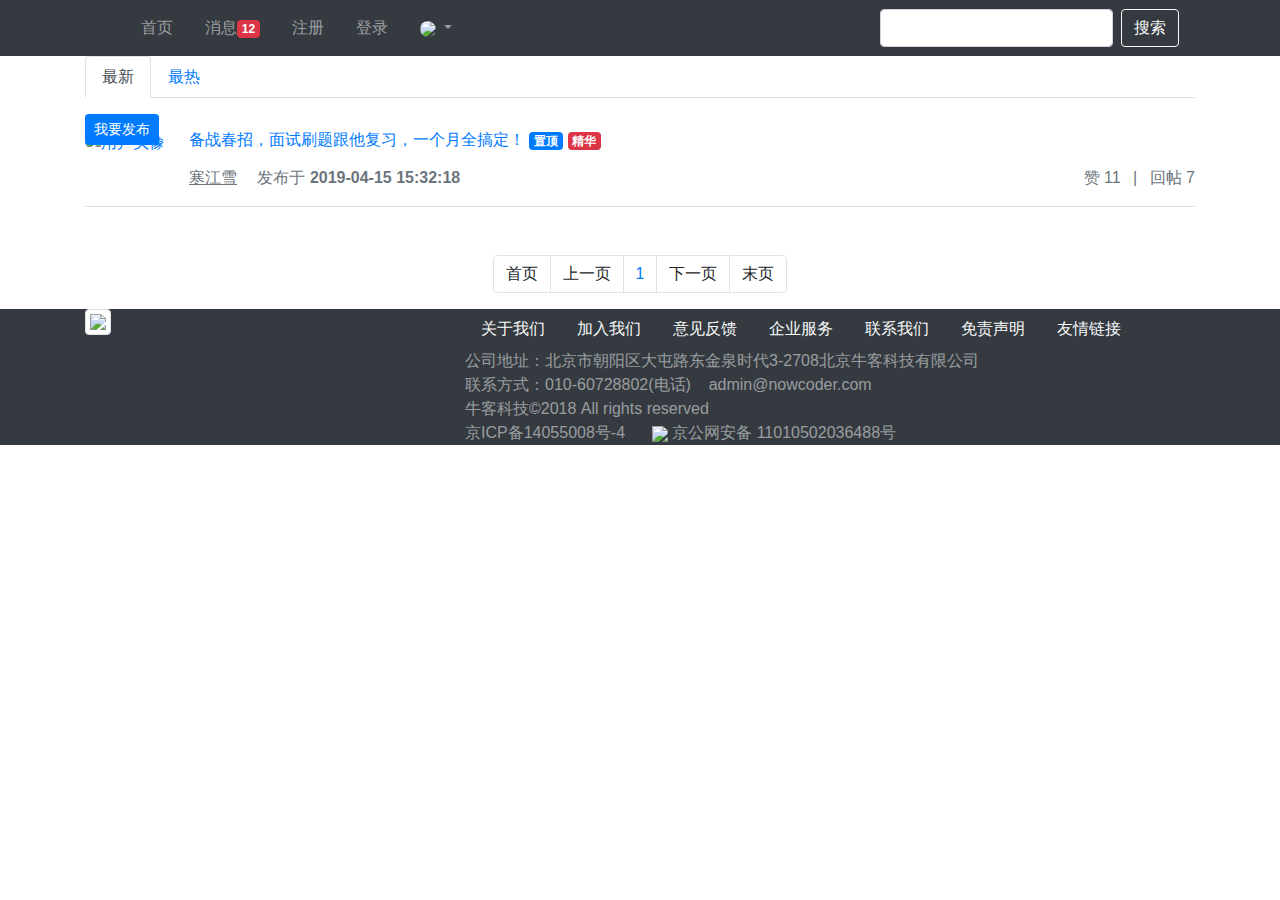
==== src/main/resources/templates/index.html @ c59b3c5e "Test1" ====
<!doctype html>
<html lang="en" xmlns:th="http://www.thymeleaf.org">
<head>
	<meta charset="utf-8">
	<meta name="viewport" content="width=device-width, initial-scale=1, shrink-to-fit=no">
	<link rel="icon" href="https://static.nowcoder.com/images/logo_87_87.png"/>
	<link rel="stylesheet" href="https://stackpath.bootstrapcdn.com/bootstrap/4.3.1/css/bootstrap.min.css" crossorigin="anonymous">
	<link rel="stylesheet" th:href="@{/css/global.css}" />
	<title>牛客网-首页</title>
</head>
<body>	
	<div class="nk-container">
		<!-- 头部 -->
		<header class="bg-dark sticky-top">
			<div class="container">
				<!-- 导航 -->
				<nav class="navbar navbar-expand-lg navbar-dark">
					<!-- logo -->
					<a class="navbar-brand" href="#"></a>
					<button class="navbar-toggler" type="button" data-toggle="collapse" data-target="#navbarSupportedContent" aria-controls="navbarSupportedContent" aria-expanded="false" aria-label="Toggle navigation">
						<span class="navbar-toggler-icon"></span>
					</button>
					<!-- 功能 -->
					<div class="collapse navbar-collapse" id="navbarSupportedContent">
						<ul class="navbar-nav mr-auto">
							<li class="nav-item ml-3 btn-group-vertical">
								<a class="nav-link" href="index.html">首页</a>
							</li>
							<li class="nav-item ml-3 btn-group-vertical">
								<a class="nav-link position-relative" href="site/letter.html">消息<span class="badge badge-danger">12</span></a>
							</li>
							<li class="nav-item ml-3 btn-group-vertical">
								<a class="nav-link" href="site/register.html">注册</a>
							</li>
							<li class="nav-item ml-3 btn-group-vertical">
								<a class="nav-link" href="site/login.html">登录</a>
							</li>
							<li class="nav-item ml-3 btn-group-vertical dropdown">
								<a class="nav-link dropdown-toggle" href="#" id="navbarDropdown" role="button" data-toggle="dropdown" aria-haspopup="true" aria-expanded="false">
									<img src="http://images.nowcoder.com/head/1t.png" class="rounded-circle" style="width:30px;"/>
								</a>
								<div class="dropdown-menu" aria-labelledby="navbarDropdown">
									<a class="dropdown-item text-center" href="site/profile.html">个人主页</a>
									<a class="dropdown-item text-center" href="site/setting.html">账号设置</a>
									<a class="dropdown-item text-center" href="site/login.html">退出登录</a>
									<div class="dropdown-divider"></div>
									<span class="dropdown-item text-center text-secondary">nowcoder</span>
								</div>
							</li>
						</ul>
						<!-- 搜索 -->
						<form class="form-inline my-2 my-lg-0" action="site/search.html">
							<input class="form-control mr-sm-2" type="search" aria-label="Search" />
							<button class="btn btn-outline-light my-2 my-sm-0" type="submit">搜索</button>
						</form>
					</div>
				</nav>
			</div>
		</header>

		<!-- 内容 -->
		<div class="main">
			<div class="container">
				<div class="position-relative">
					<!-- 筛选条件 -->
					<ul class="nav nav-tabs mb-3" >
						<li class="nav-item">
							<a class="nav-link active" href="#">最新</a>
						</li>
						<li class="nav-item">
							<a class="nav-link" href="#">最热</a>
						</li>
					</ul>
					<button type="button" class="btn btn-primary btn-sm position-absolute rt-0" data-toggle="modal" data-target="#publishModal">我要发布</button>
				</div>
				<!-- 弹出框 -->
				<div class="modal fade" id="publishModal" tabindex="-1" role="dialog" aria-labelledby="publishModalLabel" aria-hidden="true">
					<div class="modal-dialog modal-lg" role="document">
						<div class="modal-content">
							<div class="modal-header">
								<h5 class="modal-title" id="publishModalLabel">新帖发布</h5>
								<button type="button" class="close" data-dismiss="modal" aria-label="Close">
									<span aria-hidden="true">&times;</span>
								</button>
							</div>
							<div class="modal-body">
								<form>
									<div class="form-group">
										<label for="recipient-name" class="col-form-label">标题：</label>
										<input type="text" class="form-control" id="recipient-name">
									</div>
									<div class="form-group">
										<label for="message-text" class="col-form-label">正文：</label>
										<textarea class="form-control" id="message-text" rows="15"></textarea>
									</div>
								</form>
							</div>
							<div class="modal-footer">
								<button type="button" class="btn btn-secondary" data-dismiss="modal">取消</button>
								<button type="button" class="btn btn-primary" id="publishBtn">发布</button>
							</div>
						</div>
					</div>
				</div>
				<!-- 提示框 -->
				<div class="modal fade" id="hintModal" tabindex="-1" role="dialog" aria-labelledby="hintModalLabel" aria-hidden="true">
					<div class="modal-dialog modal-lg" role="document">
						<div class="modal-content">
							<div class="modal-header">
								<h5 class="modal-title" id="hintModalLabel">提示</h5>
							</div>
							<div class="modal-body" id="hintBody">
								发布完毕!
							</div>
						</div>
					</div>
				</div>
				
				<!-- 帖子列表 -->
				<ul class="list-unstyled">
					<li class="media pb-3 pt-3 mb-3 border-bottom" th:each="map:${discussPosts}">
						<a href="site/profile.html">
							<img th:src="${map.user.headerUrl}" class="mr-4 rounded-circle" alt="用户头像" style="width:50px;height:50px;">
						</a>
						<div class="media-body">
							<h6 class="mt-0 mb-3">
								<a href="#" th:utext="${map.post.title}">备战春招，面试刷题跟他复习，一个月全搞定！</a>
								<span class="badge badge-secondary bg-primary" th:if="${map.post.type==1}">置顶</span>
								<span class="badge badge-secondary bg-danger" th:if="${map.post.status==1}">精华</span>
							</h6>
							<div class="text-muted font-size-12">
								<u class="mr-3" th:utext="${map.user.username}">寒江雪</u> 发布于 <b th:text="${#dates.format(map.post.createTime, 'yyyy-MM-dd HH:mm:ss')}">2019-04-15 15:32:18</b>
								<ul class="d-inline float-right">
									<li class="d-inline ml-2">赞 11</li>
									<li class="d-inline ml-2">|</li>
									<li class="d-inline ml-2">回帖 7</li>
								</ul>
							</div>
						</div>						
					</li>
				</ul>
				<!-- 分页 -->
				<nav class="mt-5" th:if="${page.rows > 0}">
					<ul class="pagination justify-content-center">
						<li class="page-item">
							<a class="page-link" th:href="@{${page.path}(current=1)}">首页</a>
						</li>
						<li th:class="|page-item ${page.current == 1?'disabled':''}|">
							<a class="page-link" th:href="@{${page.path}(current=${page.current-1})}">上一页</a>
						</li>
						<li th:class="|page-item ${i==page.current?'active':''}|" th:each="i:${#numbers.sequence(page.from,page.to)}">
							<a class="page-link" href="#" th:text="${i}">1</a>
						</li>
						<li th:class="|page-item ${page.current==page.total?'disabled':''}|">
							<a class="page-link" th:href="@{${page.path}(current=${page.current+1})}">下一页</a>
						</li>
						<li class="page-item">
							<a class="page-link" th:href="@{${page.path}(current=${page.total})}">末页</a>
						</li>
					</ul>
				</nav>
			</div>
		</div>

		<!-- 尾部 -->
		<footer class="bg-dark">
			<div class="container">
				<div class="row">
					<!-- 二维码 -->
					<div class="col-4 qrcode">
						<img src="https://uploadfiles.nowcoder.com/app/app_download.png" class="img-thumbnail" style="width:136px;" />
					</div>
					<!-- 公司信息 -->
					<div class="col-8 detail-info">
						<div class="row">
							<div class="col">
								<ul class="nav">
									<li class="nav-item">
										<a class="nav-link text-light" href="#">关于我们</a>
									</li>
									<li class="nav-item">
										<a class="nav-link text-light" href="#">加入我们</a>
									</li>
									<li class="nav-item">
										<a class="nav-link text-light" href="#">意见反馈</a>
									</li>
									<li class="nav-item">
										<a class="nav-link text-light" href="#">企业服务</a>
									</li>
									<li class="nav-item">
										<a class="nav-link text-light" href="#">联系我们</a>
									</li>
									<li class="nav-item">
										<a class="nav-link text-light" href="#">免责声明</a>
									</li>
									<li class="nav-item">
										<a class="nav-link text-light" href="#">友情链接</a>
									</li>
								</ul>
							</div>
						</div>
						<div class="row">
							<div class="col">
								<ul class="nav btn-group-vertical company-info">
									<li class="nav-item text-white-50">
										公司地址：北京市朝阳区大屯路东金泉时代3-2708北京牛客科技有限公司
									</li>
									<li class="nav-item text-white-50">
										联系方式：010-60728802(电话)&nbsp;&nbsp;&nbsp;&nbsp;admin@nowcoder.com
									</li>
									<li class="nav-item text-white-50">
										牛客科技©2018 All rights reserved
									</li>
									<li class="nav-item text-white-50">
										京ICP备14055008号-4 &nbsp;&nbsp;&nbsp;&nbsp;
										<img src="http://static.nowcoder.com/company/images/res/ghs.png" style="width:18px;" />
										京公网安备 11010502036488号
									</li>
								</ul>
							</div>
						</div>
					</div>
				</div>
			</div>
		</footer>
	</div>

	<script src="https://code.jquery.com/jquery-3.3.1.min.js" crossorigin="anonymous"></script>
	<script src="https://cdnjs.cloudflare.com/ajax/libs/popper.js/1.14.7/umd/popper.min.js" crossorigin="anonymous"></script>
	<script src="https://stackpath.bootstrapcdn.com/bootstrap/4.3.1/js/bootstrap.min.js" crossorigin="anonymous"></script>
	<script th:src="@{/js/global.js}"></script>
	<script th:src="@{/js/index.js}"></script>
</body>
</html>
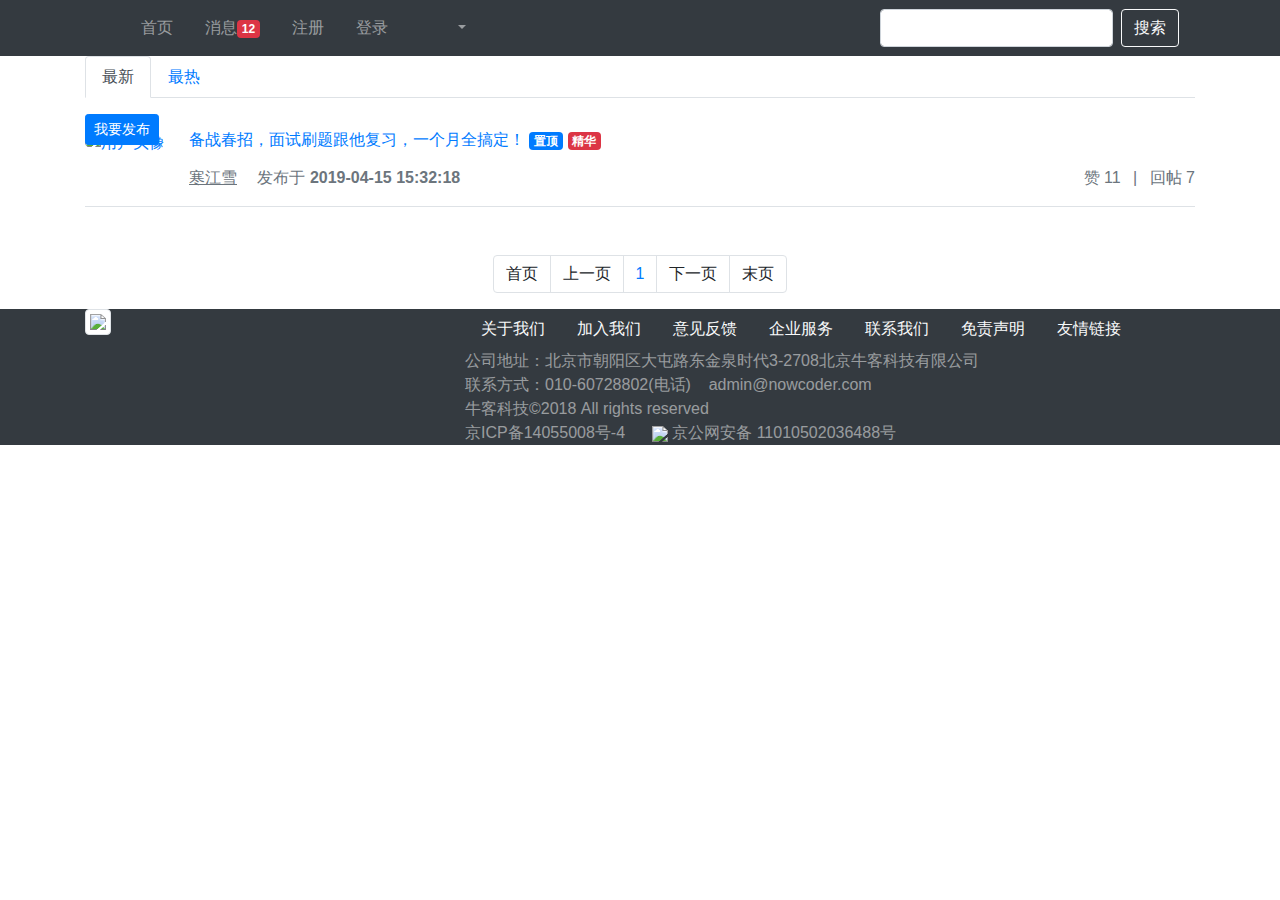
==== commit 1e34562c: "'S2'" ====
--- a/src/main/resources/templates/index.html
+++ b/src/main/resources/templates/index.html
@@ -11,7 +11,7 @@
 <body>	
 	<div class="nk-container">
 		<!-- 头部 -->
-		<header class="bg-dark sticky-top">
+		<header class="bg-dark sticky-top" th:fragment="header">
 			<div class="container">
 				<!-- 导航 -->
 				<nav class="navbar navbar-expand-lg navbar-dark">
@@ -24,27 +24,27 @@
 					<div class="collapse navbar-collapse" id="navbarSupportedContent">
 						<ul class="navbar-nav mr-auto">
 							<li class="nav-item ml-3 btn-group-vertical">
-								<a class="nav-link" href="index.html">首页</a>
-							</li>
-							<li class="nav-item ml-3 btn-group-vertical">
+								<a class="nav-link" th:href="@{/index}">首页</a>
+							</li>
+							<li class="nav-item ml-3 btn-group-vertical" th:if="${loginUser!=null}">
 								<a class="nav-link position-relative" href="site/letter.html">消息<span class="badge badge-danger">12</span></a>
 							</li>
-							<li class="nav-item ml-3 btn-group-vertical">
-								<a class="nav-link" href="site/register.html">注册</a>
-							</li>
-							<li class="nav-item ml-3 btn-group-vertical">
-								<a class="nav-link" href="site/login.html">登录</a>
-							</li>
-							<li class="nav-item ml-3 btn-group-vertical dropdown">
+							<li class="nav-item ml-3 btn-group-vertical" th:if="${loginUser==null}">
+								<a class="nav-link" th:href="@{/register}">注册</a>
+							</li>
+							<li class="nav-item ml-3 btn-group-vertical" th:if="${loginUser==null}">
+								<a class="nav-link" th:href="@{/login}">登录</a>
+							</li>
+							<li class="nav-item ml-3 btn-group-vertical dropdown" th:if="${loginUser!=null}">
 								<a class="nav-link dropdown-toggle" href="#" id="navbarDropdown" role="button" data-toggle="dropdown" aria-haspopup="true" aria-expanded="false">
-									<img src="http://images.nowcoder.com/head/1t.png" class="rounded-circle" style="width:30px;"/>
+									<img th:src="${loginUser.headerUrl}" class="rounded-circle" style="width:30px;"/>
 								</a>
 								<div class="dropdown-menu" aria-labelledby="navbarDropdown">
 									<a class="dropdown-item text-center" href="site/profile.html">个人主页</a>
-									<a class="dropdown-item text-center" href="site/setting.html">账号设置</a>
-									<a class="dropdown-item text-center" href="site/login.html">退出登录</a>
+									<a class="dropdown-item text-center" th:href="@{/user/setting}">账号设置</a>
+									<a class="dropdown-item text-center" th:href="@{/logout}">退出登录</a>
 									<div class="dropdown-divider"></div>
-									<span class="dropdown-item text-center text-secondary">nowcoder</span>
+									<span class="dropdown-item text-center text-secondary" th:utext="${loginUser.username}">nowcoder</span>
 								</div>
 							</li>
 						</ul>
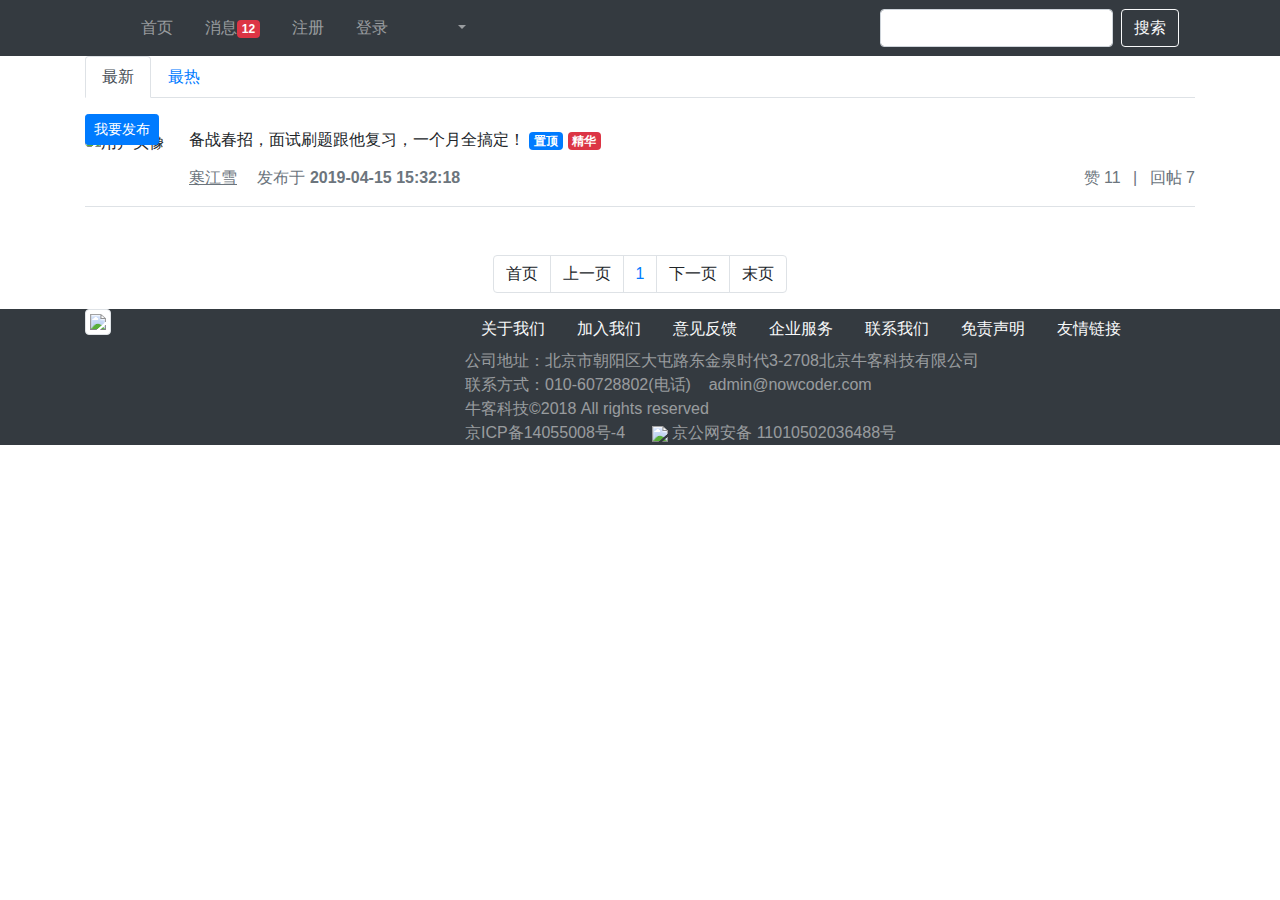
==== commit 40b7c023: "redis done" ====
--- a/src/main/resources/templates/index.html
+++ b/src/main/resources/templates/index.html
@@ -27,7 +27,7 @@
 								<a class="nav-link" th:href="@{/index}">首页</a>
 							</li>
 							<li class="nav-item ml-3 btn-group-vertical" th:if="${loginUser!=null}">
-								<a class="nav-link position-relative" href="site/letter.html">消息<span class="badge badge-danger">12</span></a>
+								<a class="nav-link position-relative" th:href="@{/letter/list}">消息<span class="badge badge-danger">12</span></a>
 							</li>
 							<li class="nav-item ml-3 btn-group-vertical" th:if="${loginUser==null}">
 								<a class="nav-link" th:href="@{/register}">注册</a>
@@ -40,7 +40,7 @@
 									<img th:src="${loginUser.headerUrl}" class="rounded-circle" style="width:30px;"/>
 								</a>
 								<div class="dropdown-menu" aria-labelledby="navbarDropdown">
-									<a class="dropdown-item text-center" href="site/profile.html">个人主页</a>
+									<a class="dropdown-item text-center" th:href="@{|/user/profile/${loginUser.id}|}">个人主页</a>
 									<a class="dropdown-item text-center" th:href="@{/user/setting}">账号设置</a>
 									<a class="dropdown-item text-center" th:href="@{/logout}">退出登录</a>
 									<div class="dropdown-divider"></div>
@@ -71,7 +71,7 @@
 							<a class="nav-link" href="#">最热</a>
 						</li>
 					</ul>
-					<button type="button" class="btn btn-primary btn-sm position-absolute rt-0" data-toggle="modal" data-target="#publishModal">我要发布</button>
+					<button type="button" class="btn btn-primary btn-sm position-absolute rt-0" data-toggle="modal" data-target="#publishModal" th:if="${loginUser!=null}">我要发布</button>
 				</div>
 				<!-- 弹出框 -->
 				<div class="modal fade" id="publishModal" tabindex="-1" role="dialog" aria-labelledby="publishModalLabel" aria-hidden="true">
@@ -119,28 +119,28 @@
 				<!-- 帖子列表 -->
 				<ul class="list-unstyled">
 					<li class="media pb-3 pt-3 mb-3 border-bottom" th:each="map:${discussPosts}">
-						<a href="site/profile.html">
+						<a th:href="@{|/user/profile/${map.user.id}|}">
 							<img th:src="${map.user.headerUrl}" class="mr-4 rounded-circle" alt="用户头像" style="width:50px;height:50px;">
 						</a>
 						<div class="media-body">
 							<h6 class="mt-0 mb-3">
-								<a href="#" th:utext="${map.post.title}">备战春招，面试刷题跟他复习，一个月全搞定！</a>
+								<a th:href="@{|/discuss/detail/${map.post.id}|}" th:utext="${map.post.title}">备战春招，面试刷题跟他复习，一个月全搞定！</a>
 								<span class="badge badge-secondary bg-primary" th:if="${map.post.type==1}">置顶</span>
 								<span class="badge badge-secondary bg-danger" th:if="${map.post.status==1}">精华</span>
 							</h6>
 							<div class="text-muted font-size-12">
 								<u class="mr-3" th:utext="${map.user.username}">寒江雪</u> 发布于 <b th:text="${#dates.format(map.post.createTime, 'yyyy-MM-dd HH:mm:ss')}">2019-04-15 15:32:18</b>
 								<ul class="d-inline float-right">
-									<li class="d-inline ml-2">赞 11</li>
+									<li class="d-inline ml-2">赞 <span th:text="${map.likeCount}">11</span></li>
 									<li class="d-inline ml-2">|</li>
-									<li class="d-inline ml-2">回帖 7</li>
+									<li class="d-inline ml-2">回帖 <span th:text="${map.post.commentCount}">7</span></li>
 								</ul>
 							</div>
 						</div>						
 					</li>
 				</ul>
 				<!-- 分页 -->
-				<nav class="mt-5" th:if="${page.rows > 0}">
+				<nav class="mt-5" th:if="${page.rows > 0}" th:fragment="pagination">
 					<ul class="pagination justify-content-center">
 						<li class="page-item">
 							<a class="page-link" th:href="@{${page.path}(current=1)}">首页</a>
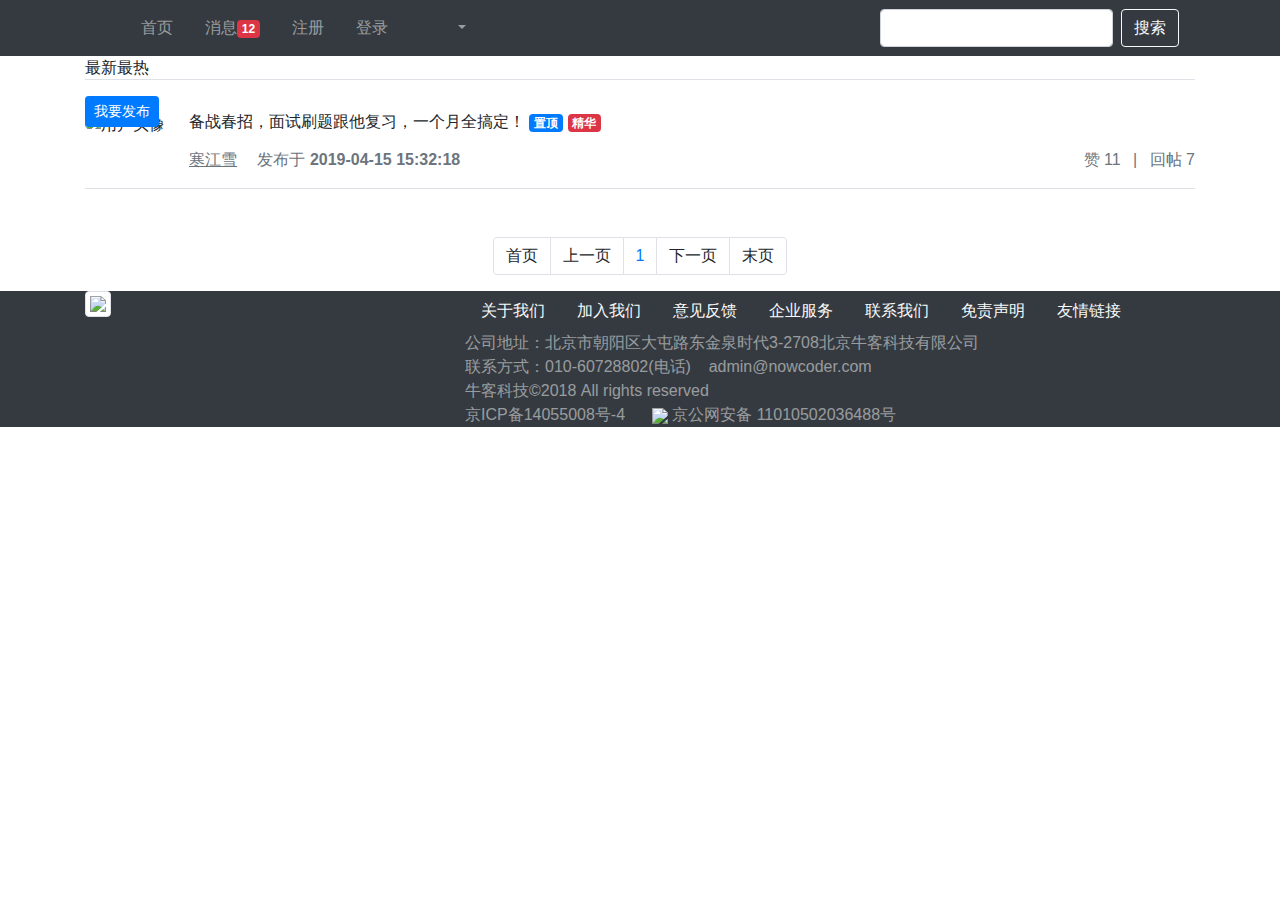
==== commit 9dbb4767: "热帖 done" ====
--- a/src/main/resources/templates/index.html
+++ b/src/main/resources/templates/index.html
@@ -3,6 +3,11 @@
 <head>
 	<meta charset="utf-8">
 	<meta name="viewport" content="width=device-width, initial-scale=1, shrink-to-fit=no">
+
+	<!--访问该页面时，在此处生成CSRF令牌-->
+<!--	<meta name="_csrf" th:content="${_csrf.token}">-->
+<!--	<meta name="_csrf_header" th:content="${_csrf.headerName}">-->
+
 	<link rel="icon" href="https://static.nowcoder.com/images/logo_87_87.png"/>
 	<link rel="stylesheet" href="https://stackpath.bootstrapcdn.com/bootstrap/4.3.1/css/bootstrap.min.css" crossorigin="anonymous">
 	<link rel="stylesheet" th:href="@{/css/global.css}" />
@@ -27,7 +32,7 @@
 								<a class="nav-link" th:href="@{/index}">首页</a>
 							</li>
 							<li class="nav-item ml-3 btn-group-vertical" th:if="${loginUser!=null}">
-								<a class="nav-link position-relative" th:href="@{/letter/list}">消息<span class="badge badge-danger">12</span></a>
+								<a class="nav-link position-relative" th:href="@{/letter/list}">消息<span class="badge badge-danger" th:text="${allUnreadCount!=0?allUnreadCount:''}">12</span></a>
 							</li>
 							<li class="nav-item ml-3 btn-group-vertical" th:if="${loginUser==null}">
 								<a class="nav-link" th:href="@{/register}">注册</a>
@@ -49,8 +54,8 @@
 							</li>
 						</ul>
 						<!-- 搜索 -->
-						<form class="form-inline my-2 my-lg-0" action="site/search.html">
-							<input class="form-control mr-sm-2" type="search" aria-label="Search" />
+						<form class="form-inline my-2 my-lg-0" method="get" th:action="@{/search}">
+							<input class="form-control mr-sm-2" type="search" aria-label="Search"  name="keyword" th:value="${keyword}"/>
 							<button class="btn btn-outline-light my-2 my-sm-0" type="submit">搜索</button>
 						</form>
 					</div>
@@ -65,10 +70,10 @@
 					<!-- 筛选条件 -->
 					<ul class="nav nav-tabs mb-3" >
 						<li class="nav-item">
-							<a class="nav-link active" href="#">最新</a>
+							<a th:class="|nav-link ${orderMode==0?'active':''}|" th:href="@{/index(orderMode=0)}">最新</a>
 						</li>
 						<li class="nav-item">
-							<a class="nav-link" href="#">最热</a>
+							<a th:class="|nav-link ${orderMode==1?'active':''}|" th:href="@{/index(orderMode=1)}">最热</a>
 						</li>
 					</ul>
 					<button type="button" class="btn btn-primary btn-sm position-absolute rt-0" data-toggle="modal" data-target="#publishModal" th:if="${loginUser!=null}">我要发布</button>
